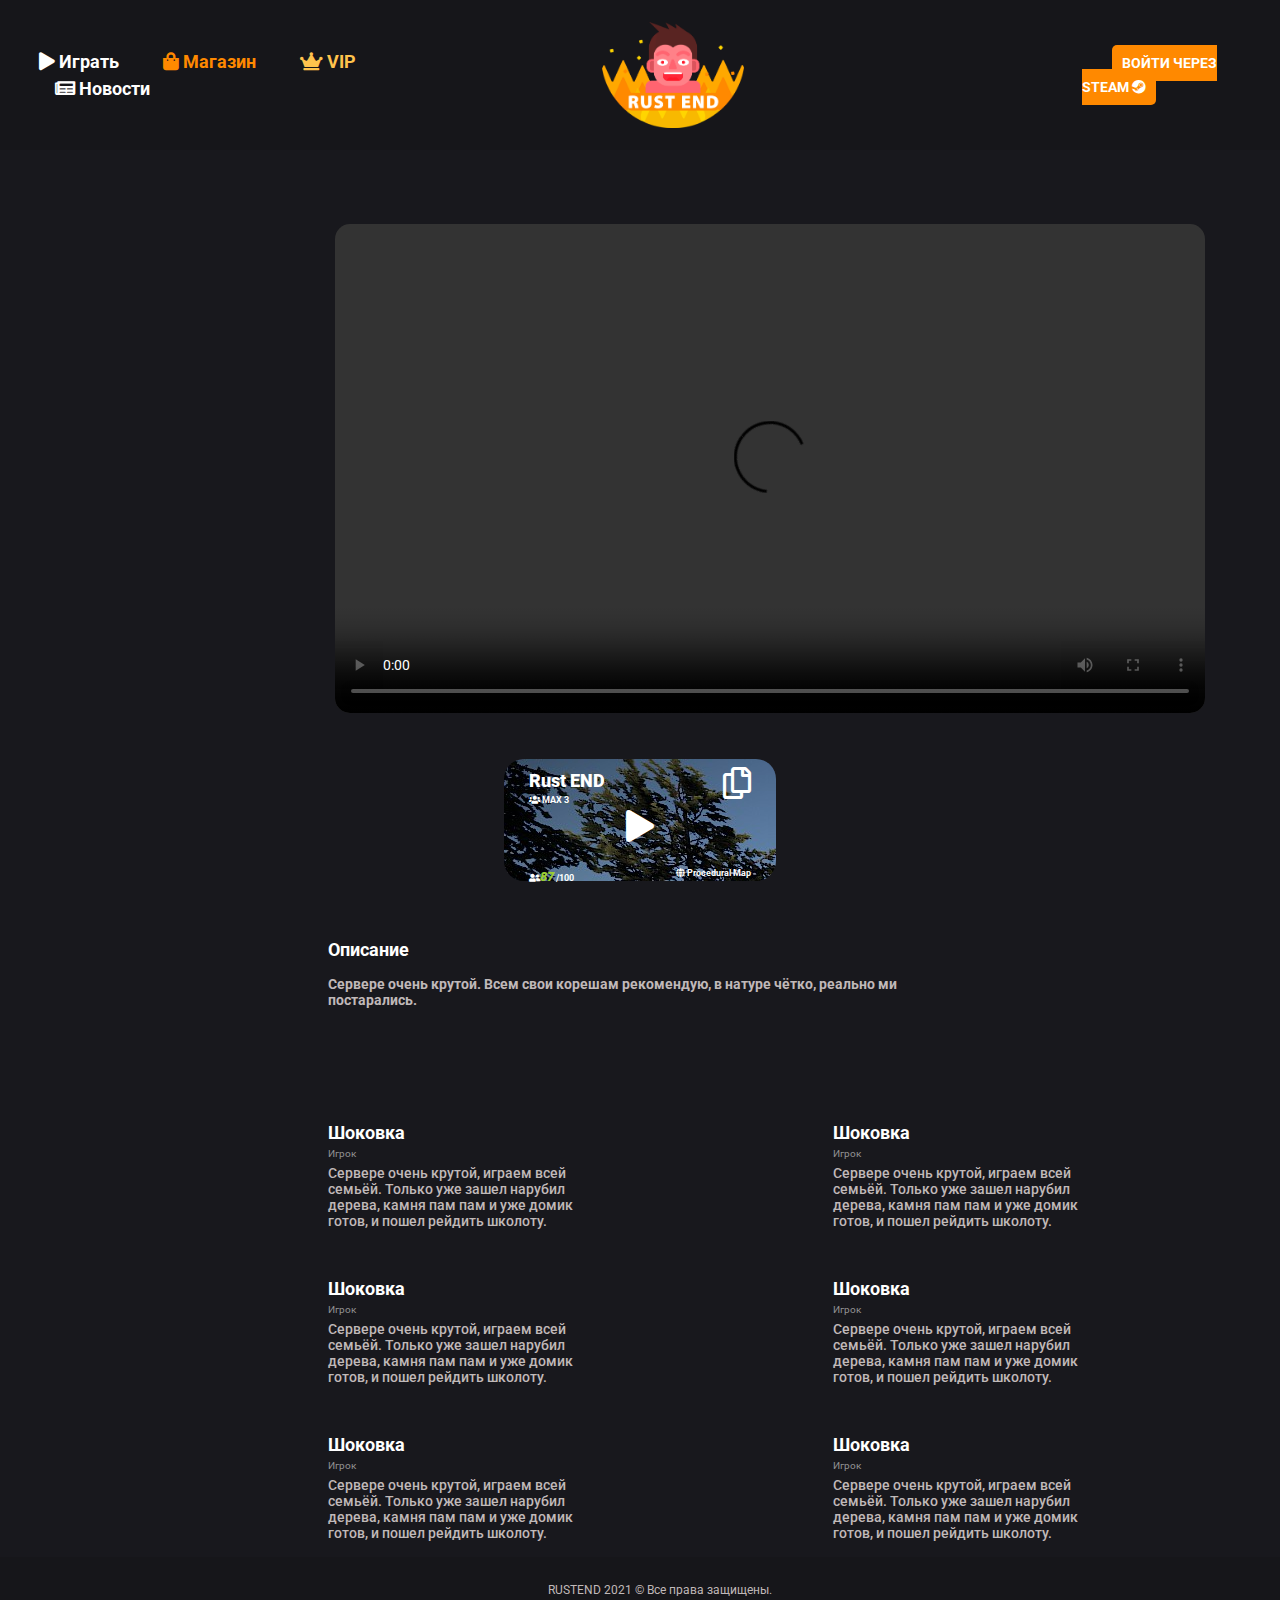
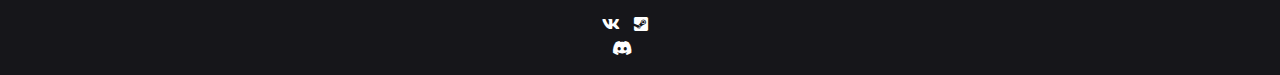
==== index.html @ 7dffd920 "secont commit" ====
<!DOCTYPE html>
<html lang="ru">

<head>
    <meta charset="UTF-8">
    <meta name="viewport" content="width=device-width, initial-scale=1.0">
    <title>Главная</title>
    <link rel="stylesheet" href="https://cdnjs.cloudflare.com/ajax/libs/font-awesome/5.11.2/css/all.css" />
</head>

<body>
    <header>
        <div class="container-fluid">
            <div class="row r1 align-items-center justify-content-between ">
                <div class="col-xl-4">
                    <nav>
                        <a href=""><i class="fas fa-play"></i> Играть</a>
                        <a href=""><i class="fas fa-shopping-bag"></i> Магазин</a>
                        <a href=""><i class="fas fa-crown"></i> VIP</a>
                        <a href=""><i class="fas fa-newspaper"></i> Новости</a>
                    </nav>
                </div>
                <div class="col-xl-3">
                    <a href=" #"><img src="./assets/logo.png" id="logo" alt="logo"></a>
                </div>
                <div class="col-xl-2 ">
                    <a id="auth" href=" #">ВОЙТИ ЧЕРЕЗ STEAM <i class="fab fa-steam"></i></a>
                </div>
            </div>
        </div>
    </header>
    <section id="main">
        <div class="container-fluid">
            <div class="row justify-content-center align-items-center ">
                <div class="col-xl-6 ">
                    <video width="320" height="240" controls>
                        <source src="movie.mp4" type="video/mp4">
                        Your browser does not support the video tag
                    </video>
                </div>
            </div>
            <div class="row justify-content-center align-items-center ">
                    <div class="serv">
                        <div class="fr row justify-content-between">
                            <div>
                                <p class="serv-name">Rust END</p>
                                <p class="max-players"><i class="fas fa-users"></i> MAX 3</p>
                            </div>
                            <div>
                                <a href=""><i class="far fa-2x fa-copy"></i></a>
                            </div>
                        </div>
                        <div class=" row justify-content-center">
                            <a class="pla" href=""><i class="fas fa-2x fa-play"></i></a>
                        </div>
                        <div class="fr row justify-content-between">
                            <div>
                                <p class="players"><i class="fas fa-user-friends"></i><i class="curent_players">87</i>
                                    /100</p>
                            </div>
                            <div>
                                <p class="map"><i class="fas fa-globe"></i> Procedural Map</p>
                            </div>
                        </div>
                    </div>
                </div>
            </div>
            <div class="row ">
                <div class="col-xl-6 offset-xl-3">
                    <p class="descr">Описание</p>
                    <p class="description">Сервере очень крутой. Всем свои корешам рекомендую, в натуре чётко, реально
                        ми постарались.</p>
                </div>
            </div>
            <div class="row ">
                <div class="col-xl-3 offset-xl-3">
                    <div class="coment">
                        <p class="come-1">Шоковка</p>
                        <p class="come-2">Игрок</p>
                        <p class="come-3">Сервере очень крутой, играем всей семьёй.
                            Только уже зашел нарубил дерева, камня
                            пам пам и уже домик готов, и пошел рейдить
                            школоту.</p>
                    </div>
                </div>
                    <div class="col-xl-3 cs">
                    <div class="coment">
                        <p class="come-1">Шоковка</p>
                        <p class="come-2">Игрок</p>
                        <p class="come-3">Сервере очень крутой, играем всей семьёй.
                            Только уже зашел нарубил дерева, камня
                            пам пам и уже домик готов, и пошел рейдить
                            школоту.</p>
                    </div>
                </div>
                </div>
                <div class="row ">
                    <div class="col-xl-3 offset-xl-3">
                        <div class="coment">
                            <p class="come-1">Шоковка</p>
                            <p class="come-2">Игрок</p>
                            <p class="come-3">Сервере очень крутой, играем всей семьёй.
                                Только уже зашел нарубил дерева, камня
                                пам пам и уже домик готов, и пошел рейдить
                                школоту.</p>
                        </div>
                    </div>
                        <div class="col-xl-3 cs">
                        <div class="coment">
                            <p class="come-1">Шоковка</p>
                            <p class="come-2">Игрок</p>
                            <p class="come-3">Сервере очень крутой, играем всей семьёй.
                                Только уже зашел нарубил дерева, камня
                                пам пам и уже домик готов, и пошел рейдить
                                школоту.</p>
                        </div>
                    </div>
                    </div>
                    <div class="row ">
                        <div class="col-xl-3 offset-xl-3">
                            <div class="coment">
                                <p class="come-1">Шоковка</p>
                                <p class="come-2">Игрок</p>
                                <p class="come-3">Сервере очень крутой, играем всей семьёй.
                                    Только уже зашел нарубил дерева, камня
                                    пам пам и уже домик готов, и пошел рейдить
                                    школоту.</p>
                            </div>
                        </div>
                            <div class="col-xl-3 cs">
                            <div class="coment">
                                <p class="come-1">Шоковка</p>
                                <p class="come-2">Игрок</p>
                                <p class="come-3">Сервере очень крутой, играем всей семьёй.
                                    Только уже зашел нарубил дерева, камня
                                    пам пам и уже домик готов, и пошел рейдить
                                    школоту.</p>
                            </div>
                        </div>
                        </div>
            </div>
        </div>
    </section>
    <footer>
        <div class="container-fluid">
            <div class="row ">
                <div class="col-xl-3 offset-xl-5">
                    <p class="cprght">RUSTEND 2021 © Все права защищены. </p>
                </div>
            </div>
            <div class="row justify-content-center">
                <div class="col-xl-1 medias">
                    <a href=""><i class="fab fa-vk"></i></a>
                    <a href=""><i class="fab fa-steam-square"></i></a>
                    <a href=""><i class="fab fa-discord"></i></a>
                </div>
            </div>
        </div>
    </footer>

    <link rel="stylesheet" href="./css_js/style.css">
    <link rel="stylesheet" href="./css_js/bootstrap.min.css">
    <script src="./css_js/jquery-3.5.1.min.js"></script>
    <script src="./css_js/bootstrap.min.js"></script>
</body>

</html>
---- css_js/style.css ----
@import url('https://fonts.googleapis.com/css2?family=Roboto:wght@700&display=swap');
header{
    background-color: #16161A;
}

.r1{
  height: 150px;
}

nav a{
    font-family: 'Roboto', sans-serif;
    font-size: 18px;
    font-weight: 700;
    margin-left: 40px;
    color: white;
}


nav a:first-child{
  margin-left: 24px;
}

nav a:nth-child(2){
 color: #FF8900;
}

nav a:nth-child(3){
  color: #FFC34D;
 }

 nav a:hover{
  text-decoration: none;
  color: #b4b4b4;
}

#logo{
  height: 106px;
  width: 142px;
  text-align: center;
}

#auth{
  height: 42px;
  width: 192px;
  background-color: #FF8900;
  color: white;
  text-decoration: none;
  font-family: 'Roboto', sans-serif;
  font-size: 14px;
  font-weight: bold;
  border-radius: 5px;
  padding: 10px;
  margin-left: 30px;
}

#auth:hover{
  background-color: #b4b4b4;
}

#main{
  background-color: #18181D;
}


video{
  width: 870px;
  height: 489px;
  margin-top: 74px;
  margin-bottom: 39px;
  border-radius: 15px;
}

.serv{
  border-radius: 20px;
  margin-bottom: 58px;
  height: 122px;
  width: 272px;
  background-color: white;
  background-image: url("../assets/2.jpg");
}

.serv *{
  
  color: white;
}


.fr{

  padding-top: 8px;
  padding-left: 40px;
  padding-right: 40px;
}

.fr div{
  display: inline-block;
}

.serv-name{
font-style: normal;
font-weight: 900;
font-size: 18px;
margin-bottom: 0px;
}

.max-players{
font-family: 'Roboto', sans-serif;
font-style: normal;
font-weight: bold;
font-size: 9px;
  }
.pla{
  transform: translateY(-40%);
}
  .map{
    font-family: 'Roboto', sans-serif;
    font-style: normal;
    font-weight: bold;
    font-size: 9px;
      }

      .players{
        font-family: 'Roboto', sans-serif;
        font-style: normal;
        font-weight: bold;
        font-size: 9px;
          }
          .curent_players{
            font-family: 'Roboto', sans-serif;
            font-size: 13px;
            font-weight: bolder;
             color: yellowgreen;
          }
      
.descr{
  font-family: 'Roboto', sans-serif;
font-style: normal;
color: white;
font-weight: bold;
font-size: 18px;
line-height: 21px;
}

.description{
  margin-top: 10px;
  margin-bottom: 81px;
  font-family: 'Roboto', sans-serif;
  color: #C0B9B9;
  font-style: normal;
  font-weight: bold;
  font-size: 14px;
  line-height: 16px;
}

.coment{
  margin-top: 33px;
  width: 250px;
}



.come-1{
font-family: 'Roboto', sans-serif;
color: white;
font-style: normal;
font-weight: bold;
font-size: 18px;
line-height: 21px;
margin-bottom: 5px;
}

.come-2{
  font-family: 'Roboto', sans-serif;
  color: #929292;
  font-style: normal;
font-weight: normal;
font-size: 10px;
line-height: 12px;
margin-bottom: 5px;
  }

  .come-3{
    font-family: 'Roboto', sans-serif;
    color:#C0B9B9;;
    font-style: normal;
    font-weight: 500;
    font-size: 14px;
    line-height: 16px;
    }

.cs{
  margin-left: 178px;
}

footer{
  background-color: #16161A;
}

.cprght{
  margin-top: 26px;
  font-style: normal;
font-weight: normal;
font-size: 12px;
line-height: 14px;
color: #C0B9B9;
font-family: 'Roboto', sans-serif;
}

.medias{
  margin-bottom: 14px;
}

.medias a{
  margin-left: 10px;
  color: white;
  margin-bottom: 14px;
}

.medias a:first-child{
  margin-left: 0px;

}
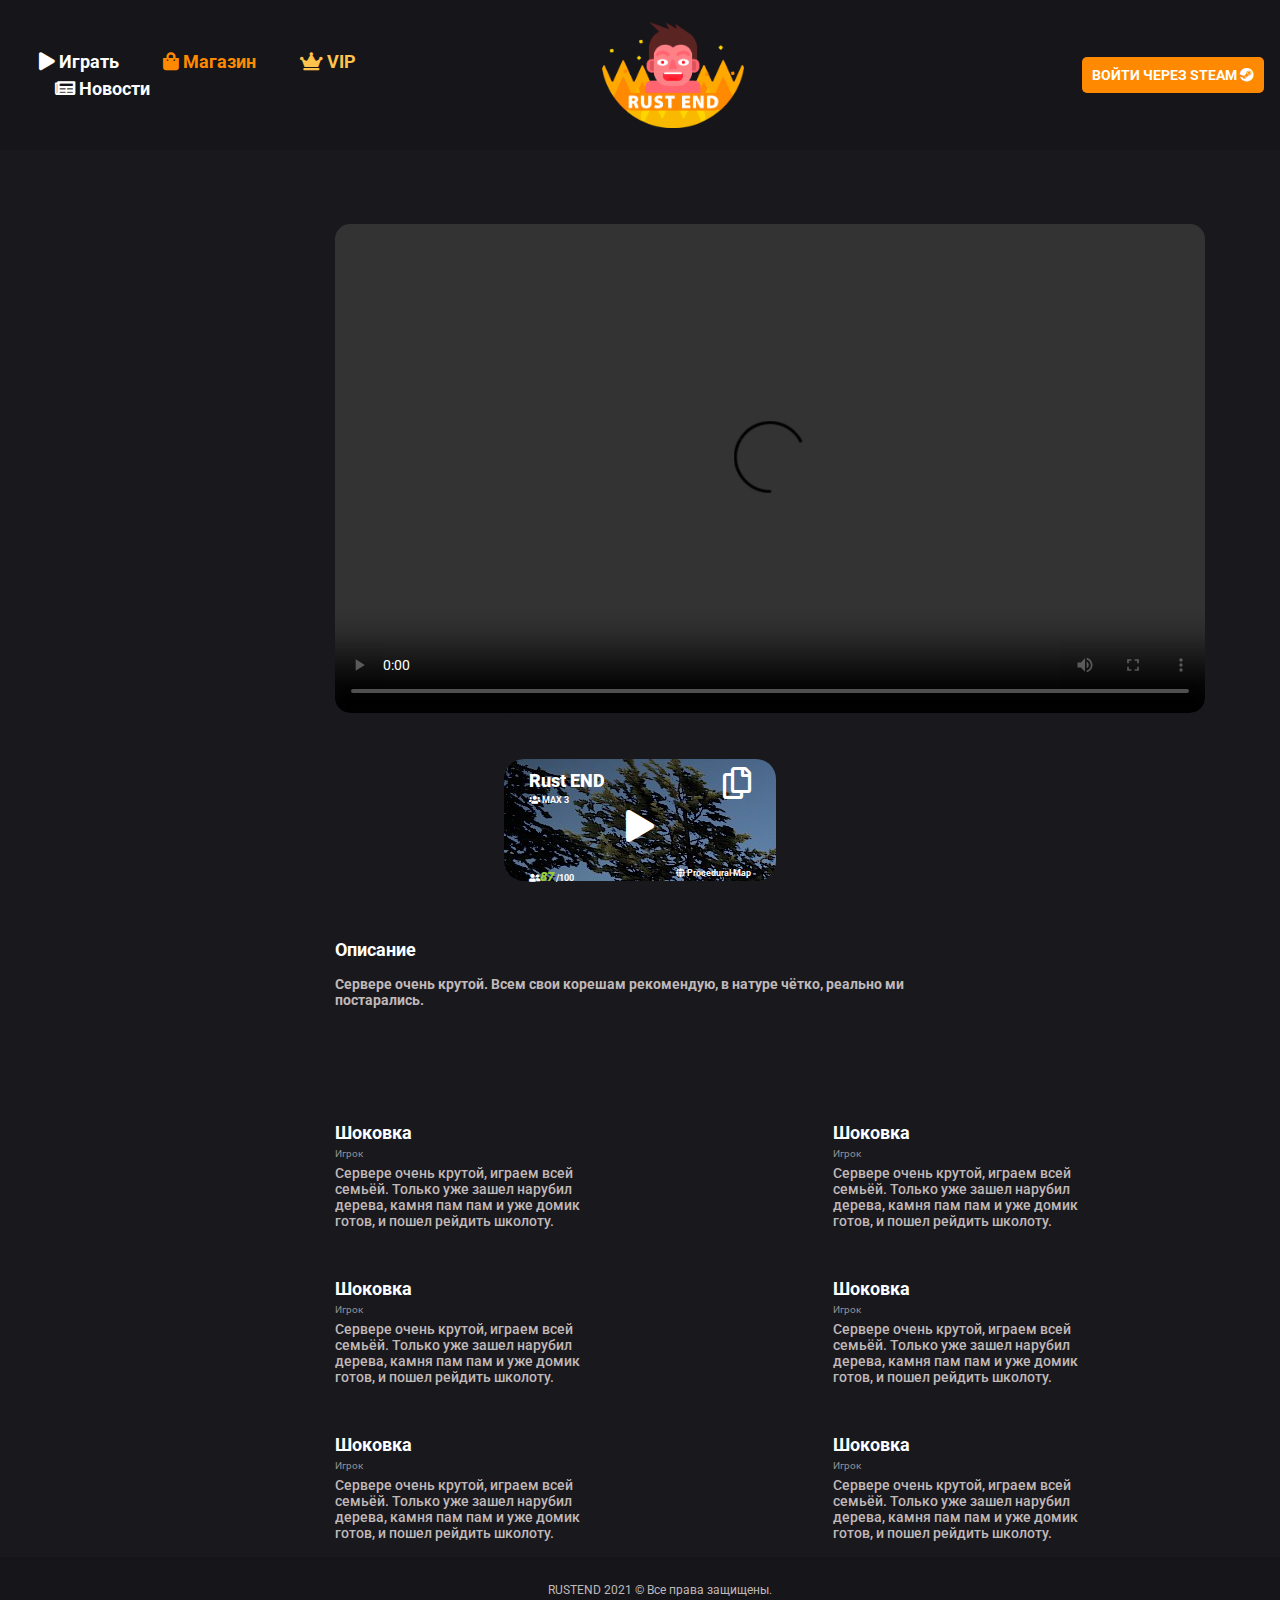
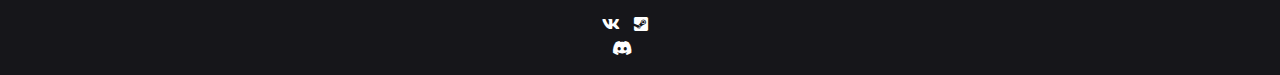
==== commit bace3bb6: "dv" ====
--- a/index.html
+++ b/index.html
@@ -64,7 +64,6 @@
                         </div>
                     </div>
                 </div>
-            </div>
             <div class="row ">
                 <div class="col-xl-6 offset-xl-3">
                     <p class="descr">Описание</p>
--- a/css_js/style.css
+++ b/css_js/style.css
@@ -50,7 +50,7 @@
   font-weight: bold;
   border-radius: 5px;
   padding: 10px;
-  margin-left: 30px;
+ 
 }
 
 #auth:hover{
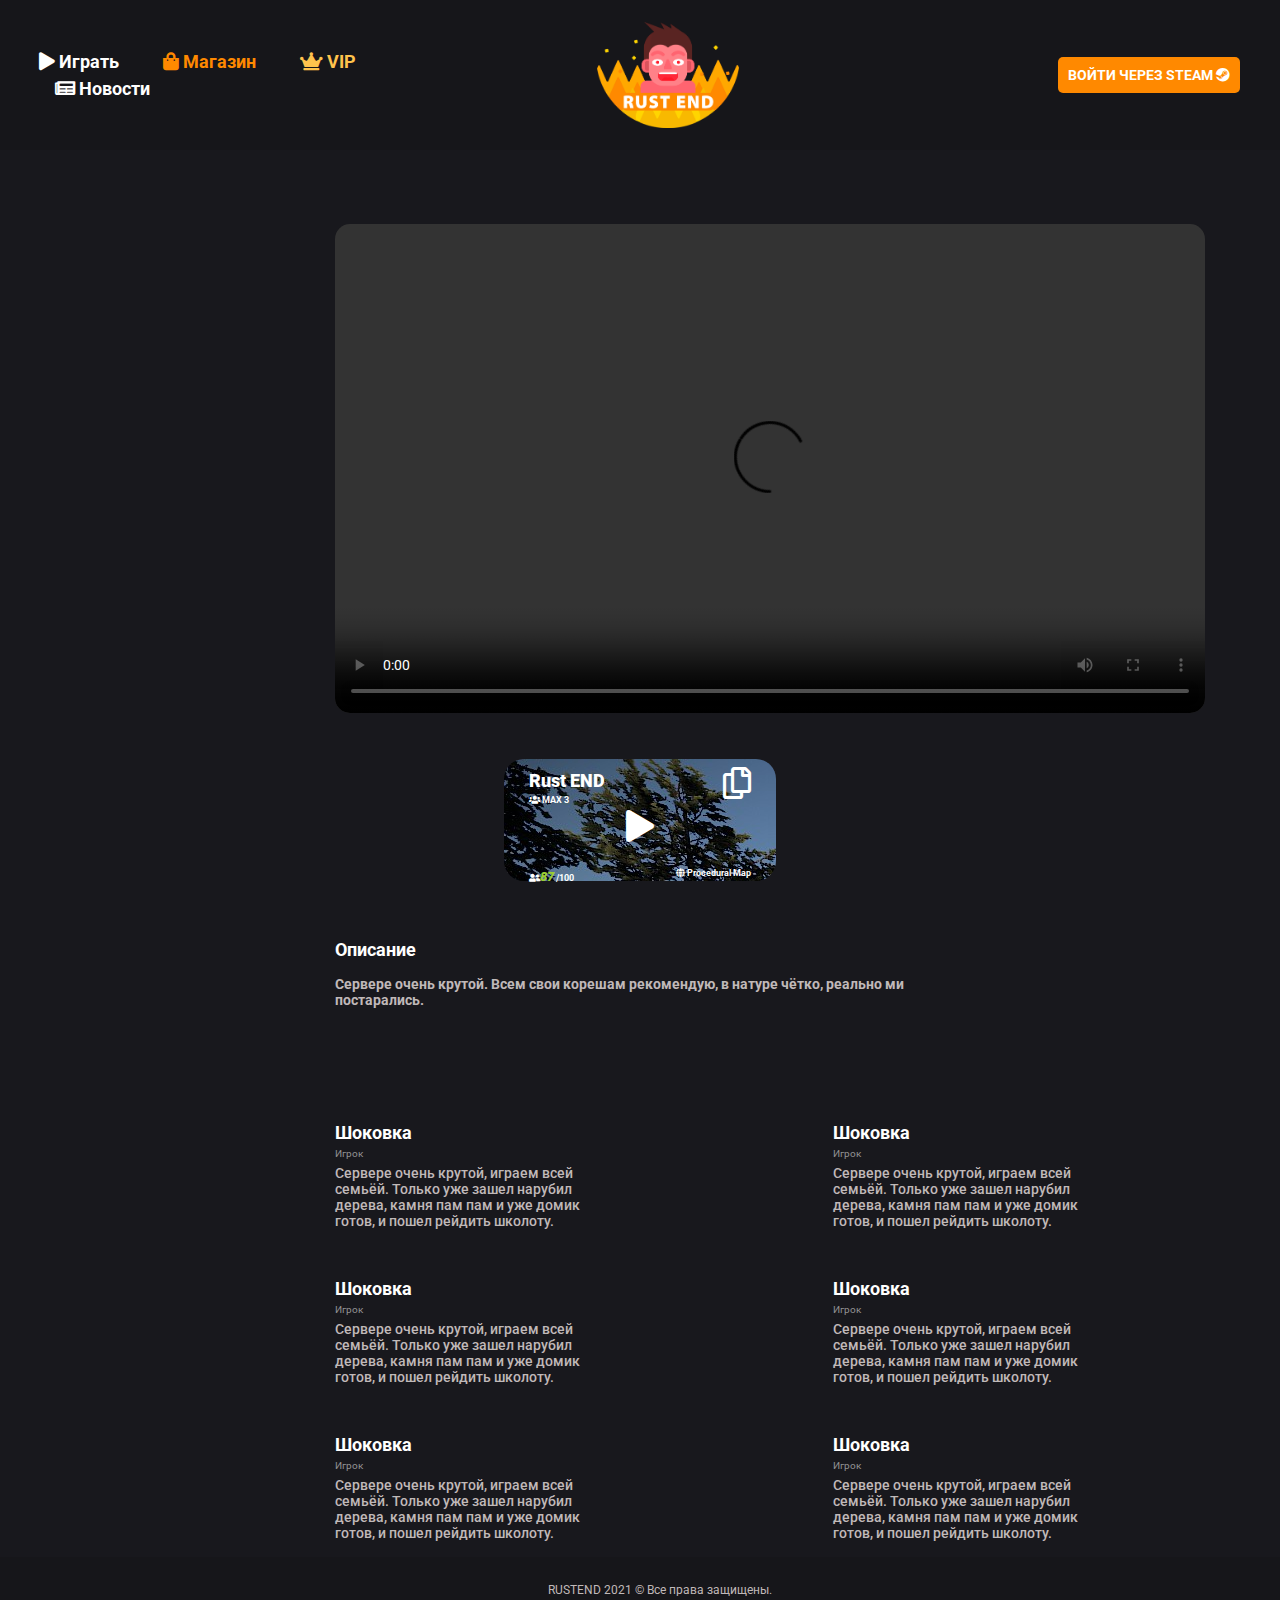
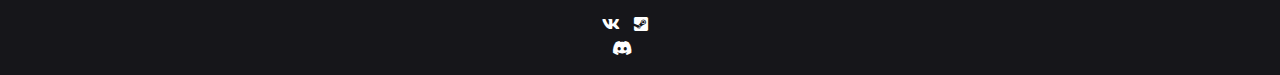
==== commit 70ff2213: "vipki" ====
--- a/index.html
+++ b/index.html
@@ -14,22 +14,22 @@
             <div class="row r1 align-items-center justify-content-between ">
                 <div class="col-xl-4">
                     <nav>
-                        <a href=""><i class="fas fa-play"></i> Играть</a>
+                        <a href="index.html"><i class="fas fa-play"></i> Играть</a>
                         <a href=""><i class="fas fa-shopping-bag"></i> Магазин</a>
-                        <a href=""><i class="fas fa-crown"></i> VIP</a>
+                        <a href="vip.html"><i class="fas fa-crown"></i> VIP</a>
                         <a href=""><i class="fas fa-newspaper"></i> Новости</a>
                     </nav>
                 </div>
                 <div class="col-xl-3">
                     <a href=" #"><img src="./assets/logo.png" id="logo" alt="logo"></a>
                 </div>
-                <div class="col-xl-2 ">
+                <div class="col-xl-push-2 ">
                     <a id="auth" href=" #">ВОЙТИ ЧЕРЕЗ STEAM <i class="fab fa-steam"></i></a>
                 </div>
             </div>
         </div>
     </header>
-    <section id="main">
+    <section class="main">
         <div class="container-fluid">
             <div class="row justify-content-center align-items-center ">
                 <div class="col-xl-6 ">
--- a/css_js/style.css
+++ b/css_js/style.css
@@ -42,6 +42,7 @@
 #auth{
   height: 42px;
   width: 192px;
+  margin-right: 40px;
   background-color: #FF8900;
   color: white;
   text-decoration: none;
@@ -56,8 +57,7 @@
 #auth:hover{
   background-color: #b4b4b4;
 }
-
-#main{
+.main{
   background-color: #18181D;
 }
 
@@ -219,4 +219,307 @@
 .medias a:first-child{
   margin-left: 0px;
 
-}+}
+
+
+.vipki{
+  background-color: #18181D;
+
+}
+
+
+.bronze{
+  margin-top: 264px;
+  width: 310px;
+  border-radius: 15px;
+  background-color: red;
+  margin-bottom: 180px;
+  background-color: #000000;
+}
+
+.silver{
+  margin-top: 205px;
+  width: 310px;
+
+  border-radius: 15px;
+background-color: red;
+margin-bottom: 180px;
+background-color: #000000;
+}
+
+.gold{
+  margin-top: 120px;
+  width: 310px;
+  border-radius: 15px;
+  border: 2px solid #FFEA80;
+  box-shadow: 0px 0px 4px 5px rgba(255, 234, 128, 0.25), inset 0px 0px 10px 2px #FFEA80;
+background-color: red;
+margin-bottom: 180px;
+background-color: #000000;
+  }
+
+
+.znak{
+  display: table;
+  margin: 0 auto;
+  width: 76px;
+height: 77px;
+transform: translateY(-50%);
+}
+
+.zhl{
+
+height: 47px;
+display: table;
+margin: 0 auto;
+font-family: 'Roboto', sans-serif;
+font-style: normal;
+font-weight: bold;
+font-size: 48px;
+line-height: 56px;
+color: #FFFFFF;
+text-shadow: -4px 0px 0px #D25F2D;
+}
+
+.opor{
+font-family: 'Roboto', sans-serif;
+font-style: normal;
+font-weight: bold;
+font-size: 10px;
+line-height: 12px;
+color: #817C7F;
+margin-left: 32px;
+margin-top: 32px;
+}
+
+.previleg li{
+  margin-top: 7px;
+}
+
+.previleg li{
+font-family: 'Roboto', sans-serif;
+font-style: normal;
+font-weight: bold;
+font-size: 12px;
+line-height: 14px;
+color: #FFFFFF;
+}
+
+.ciara{
+  margin-top: 28px;
+  border: 0.01px solid #AEAEAE;
+  }
+
+ .lngth{
+  display: table;
+  margin: 0 auto;
+  margin-top: 19px;
+  font-family: 'Roboto', sans-serif;
+font-style: normal;
+font-weight: 900;
+font-size: 9px;
+line-height: 11px;
+color: #817C7F;
+   }
+
+   .pric{
+    display: table;
+    margin: 0 auto;
+    margin-top: 17px;
+    font-family: 'Roboto', sans-serif;
+    font-style: normal;
+    font-weight: bold;
+    font-size: 18px;
+    line-height: 21px;
+    color: #FFFFFF;
+   }
+
+   .pric img{
+   transform: translateY(-25%);
+   }
+
+   .kup{
+     transform: translateY(-37px);
+    width: 264px;
+   height: 37px;
+   display: table;
+   margin: 0 auto;
+   padding-top: 5px;   
+   margin-top: 56px;
+   background: #FF8900;
+  border-radius: 5px;
+  font-family: 'Roboto', sans-serif;
+  text-align: center;
+font-style: normal;
+font-weight: 900;
+font-size: 18px;
+text-decoration: none;
+color: #FFFFFF;
+  }
+
+    .kup:hover{
+      text-decoration: none;
+      color: white;
+      background-color: #b4b4b4;
+    }
+
+.modal{
+  -webkit-backdrop-filter: blur(10px);
+  backdrop-filter: blur(10px);
+}
+
+.modal-content{
+  width: 354px;
+  height: 544px;
+border: 1px solid #FF8900;
+box-shadow: 0px 0px 4px #FF8900, inset 0px 0px 4px 2px #FF8900;
+}
+.modal-backdrop
+{
+    opacity:0.3 !important;
+}
+#mdd{
+  background-color:#161619;
+  border-radius: 20px;
+}
+
+.modal-content img{
+  width: 142px;
+height: 106px;
+display: table;
+margin: 0 auto;
+margin-top: 55px;
+}
+
+.modal-content p{
+  margin-top: 31px;
+  font-family: 'Roboto', sans-serif;
+  font-style: normal;
+  font-weight: 500;
+  font-size: 12px;
+  line-height: 95%;
+  text-align: center;
+  letter-spacing: 0.03em;
+  color: #FFFFFF;
+  
+}
+.close{
+  color: white;
+  margin-left: 92%;
+  margin-top: 7px;
+  margin-right: 10px;
+}
+
+.modal-content p:last-child{
+  max-width: 250px;
+  text-align: center;
+  display: table;
+  margin: 0 auto;
+  margin-top: 32px;
+  margin-bottom: 32px;
+}
+.modal-content i{
+  font-family: 'Roboto', sans-serif;
+font-style: normal;
+font-weight: bold;
+font-size: 10px;
+margin-top: 20px;
+margin-bottom: 5px;
+text-align: center;
+line-height: 12px;
+color: #817C7F;
+}
+.modal-content a{
+  padding-top: 5px;
+  padding-bottom: 5px;
+  margin-top: 5px;
+  width: 235px;
+height: 28px;
+background: #18181D;
+border: 1px solid #505053;
+box-sizing: border-box;
+border-radius: 5px;
+display: table;
+margin: 0 auto;
+font-family: 'Roboto', sans-serif;
+text-align: center;
+color: #FFFFFF;
+text-decoration: none;
+pointer-events: none;
+   cursor: default;
+}
+
+#coal2{
+  display: inline-block;
+  height: 24px;
+  width: 25px;
+  margin: 0px;
+  transform: translateY(-3px);
+}
+
+.modal-content a:not([href]) {
+  color: white;
+  text-decoration: none;
+}
+
+.lng2{
+  font-family: 'Roboto', sans-serif;
+  width: 240px;
+font-style: normal;
+font-weight: bold;
+font-size: 10px;
+line-height: 12px;
+margin-bottom: 25px;
+}
+
+.selsr{
+  margin-top: 50%;
+  font-family: 'Roboto', sans-serif;
+color: white;
+font-style: normal;
+font-weight: bold;
+font-size: 14px;
+line-height: 16px;
+letter-spacing: 0.095em;
+color: #FFFFFF;
+}
+.btn-group{
+  margin-top: 5px;
+}
+.btn-secondary{
+  width: 163px;
+height: 162px;
+background-color:transparent ;
+box-shadow: inset 0px 0px 10px 1px rgba(255, 255, 255, 0.25);
+border-radius: 10px 0px 0px 0px;
+}
+.btn-secondary:nth-child(3){
+ display: inline;
+}
+.by{
+  font-size: 24px;
+  margin-top: 50%;
+  transform: translateY(-50%);
+}
+
+.durat{
+  font-family: 'Roboto', sans-serif;
+font-style: normal;
+font-weight: bold;
+font-size: 18px;
+line-height: 21px;
+letter-spacing: 0.095em;
+float: left;
+color: #FFFFFF;
+margin-top: 25px;
+}
+
+.fa-calendar{
+  margin-right: 10px;
+}
+
+.ptv{
+ margin-top: 70px;
+}
+
+
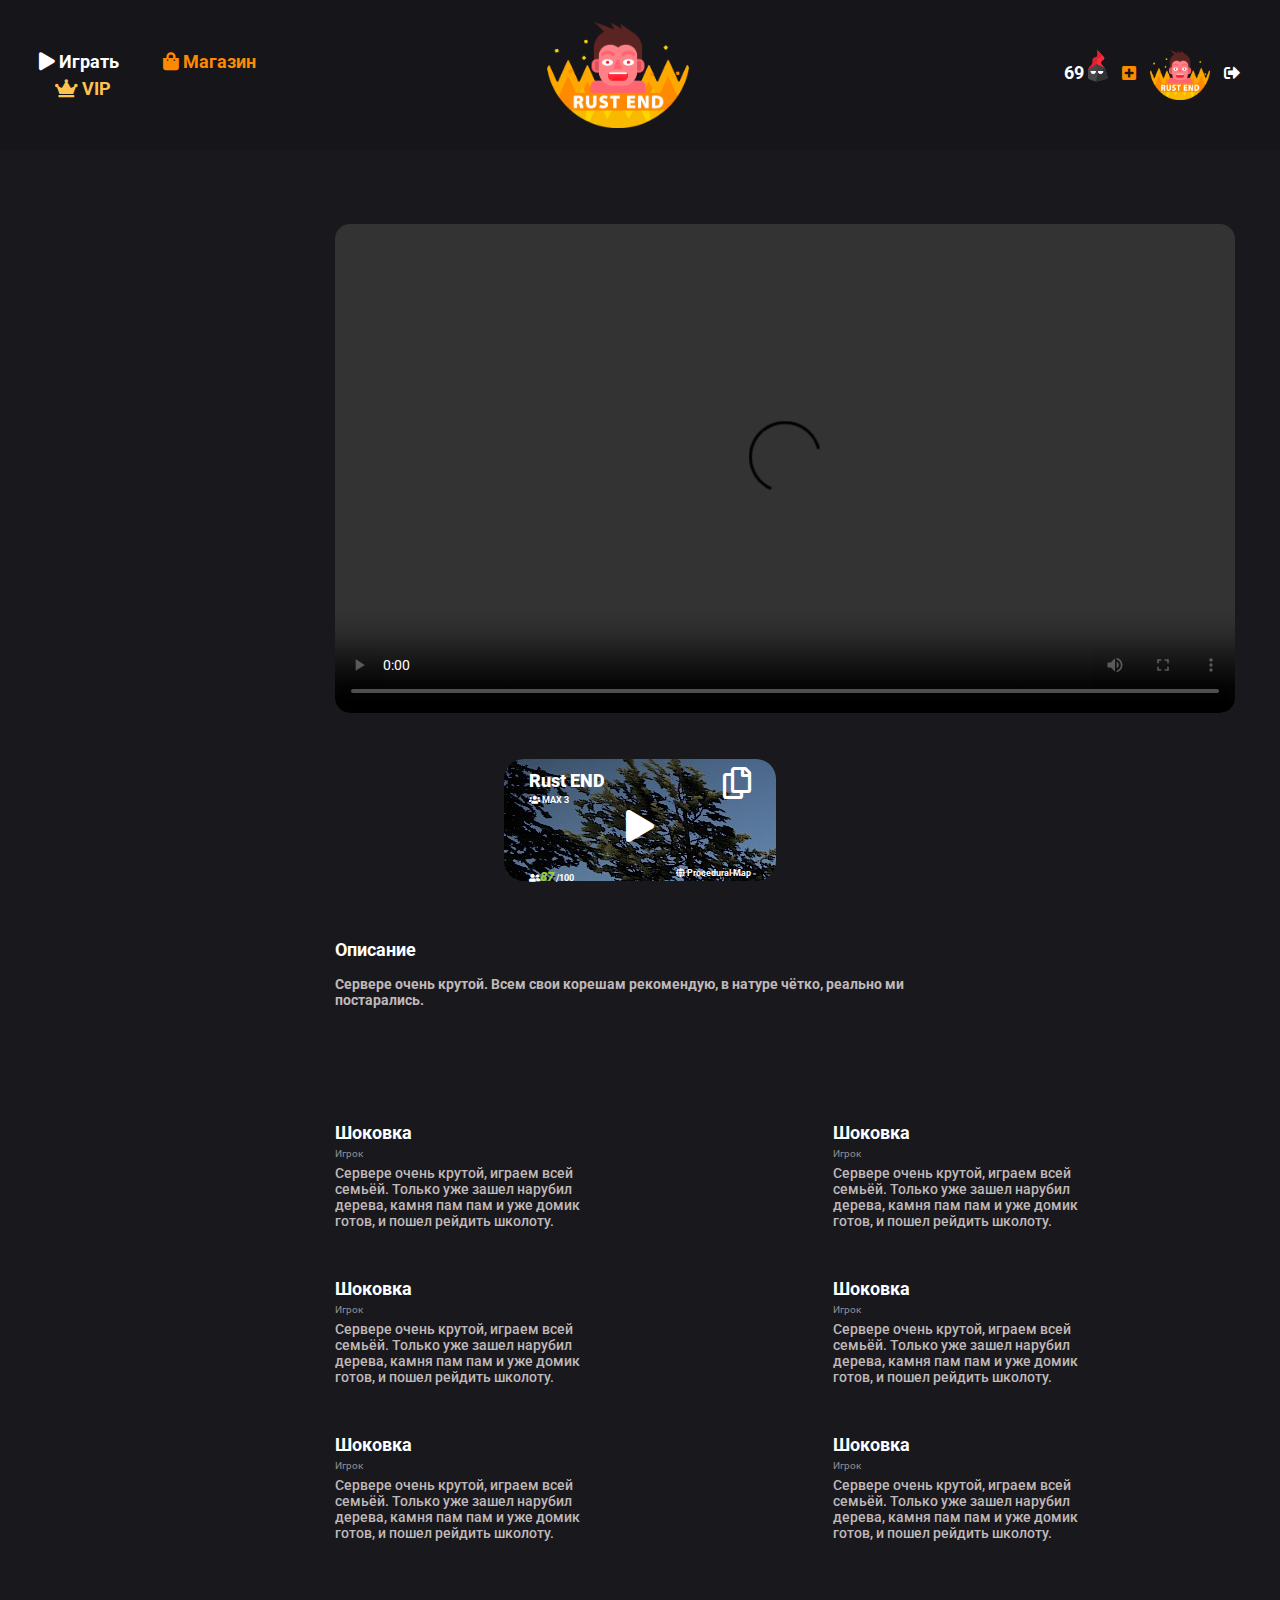
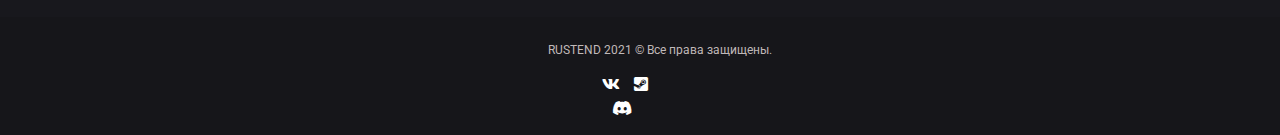
==== commit 3c638a83: "front beta" ====
--- a/index.html
+++ b/index.html
@@ -12,19 +12,25 @@
     <header>
         <div class="container-fluid">
             <div class="row r1 align-items-center justify-content-between ">
-                <div class="col-xl-4">
+                <div class="col-xl-3">
                     <nav>
                         <a href="index.html"><i class="fas fa-play"></i> Играть</a>
-                        <a href=""><i class="fas fa-shopping-bag"></i> Магазин</a>
+                        <a href="shop.html"><i class="fas fa-shopping-bag"></i> Магазин</a>
                         <a href="vip.html"><i class="fas fa-crown"></i> VIP</a>
-                        <a href=""><i class="fas fa-newspaper"></i> Новости</a>
+                        <!-- <a href=""><i class="fas fa-newspaper"></i> Новости</a> -->
                     </nav>
                 </div>
                 <div class="col-xl-3">
                     <a href=" #"><img src="./assets/logo.png" id="logo" alt="logo"></a>
                 </div>
-                <div class="col-xl-push-2 ">
-                    <a id="auth" href=" #">ВОЙТИ ЧЕРЕЗ STEAM <i class="fab fa-steam"></i></a>
+                <div class="col-xl-push-2">
+                    <!-- <a id="auth" href=" #">ВОЙТИ ЧЕРЕЗ STEAM <i class="fab fa-steam"></i></a> -->
+                    <div id="profile">
+                    <i class="pric">69 <img src="./assets/coal-money.svg"></img></i>
+                    <a id="add" href=""><i class="fas fa-plus-square"></i></a>
+                    <img id="picu" src="./assets/logo.png" class="rounded" alt="Cinque Terre">
+                    <a id="logout" href=""><i class="fas fa-sign-out-alt"></i></a>
+                </div>
                 </div>
             </div>
         </div>
@@ -32,7 +38,7 @@
     <section class="main">
         <div class="container-fluid">
             <div class="row justify-content-center align-items-center ">
-                <div class="col-xl-6 ">
+                <div class="col-xl-6">
                     <video width="320" height="240" controls>
                         <source src="movie.mp4" type="video/mp4">
                         Your browser does not support the video tag
@@ -115,7 +121,7 @@
                         </div>
                     </div>
                     </div>
-                    <div class="row ">
+                    <div class="row ent">
                         <div class="col-xl-3 offset-xl-3">
                             <div class="coment">
                                 <p class="come-1">Шоковка</p>
--- a/css_js/style.css
+++ b/css_js/style.css
@@ -36,7 +36,7 @@
 #logo{
   height: 106px;
   width: 142px;
-  text-align: center;
+  
 }
 
 #auth{
@@ -63,7 +63,7 @@
 
 
 video{
-  width: 870px;
+  width: 900px;
   height: 489px;
   margin-top: 74px;
   margin-bottom: 39px;
@@ -489,17 +489,36 @@
 .btn-secondary{
   width: 163px;
 height: 162px;
-background-color:transparent ;
-box-shadow: inset 0px 0px 10px 1px rgba(255, 255, 255, 0.25);
+margin-left: 0px;
+background-color:#161619 ;
+
 border-radius: 10px 0px 0px 0px;
+}
+.btn-secondary input{
+  visibility: hidden;
 }
 .btn-secondary:nth-child(3){
  display: inline;
 }
 .by{
   font-size: 24px;
-  margin-top: 50%;
-  transform: translateY(-50%);
+  margin-top: 30%;
+  
+}
+
+.bz{
+  display: table;
+  margin: 0 auto;
+  margin-top: -24px;
+  transform: translateY(40px);
+  font-family: 'Roboto', sans-serif;
+  font-style: normal;
+  font-weight: bold;
+  font-size: 18px;
+  color: #FFFFFF;
+ 
+  text-decoration: line-through;
+  text-decoration-color: red;
 }
 
 .durat{
@@ -522,4 +541,243 @@
  margin-top: 70px;
 }
 
-
+.nav-link{
+  font-family: 'Roboto', sans-serif;
+font-style: normal;
+font-weight: bold;
+font-size: 14px;
+line-height: 22px;
+color: #FFFFFF;
+max-width: 200px;
+}
+
+.nav-link:hover{
+  color: #b4b4b4;
+}
+
+.nav-link:hover{
+  color: #b4b4b4;
+}
+
+.nav-pills .nav-link.active{
+  color: #FF8900 !important;
+  background-color: transparent !important;
+  border-left: 2px solid #FF8900;
+  border-radius: 0px;
+}
+
+.item{
+  width: 162px;
+padding: 10px;
+display: inline-block;
+background: #161619;
+border-radius: 15px;
+margin: 10px;
+}
+
+
+.endr i{
+  display: table;
+  margin: 0 auto;
+  font-family: 'Roboto', sans-serif;
+font-style: normal;
+font-weight: 900;
+font-size: 10px;
+line-height: 12px;
+color: #505053;
+margin-top: 7px;
+}
+
+.srch-input{
+  margin-bottom: 20px;
+  margin-top: 25px;
+  background: #18181D;
+border: 1px solid #505053;
+box-sizing: border-box;
+border-radius: 5px;
+color: white;;
+}
+
+#find{
+  display: inline-block;
+  border-radius: 5px;
+}
+
+#find-ic{
+  color: white;
+
+}
+
+#v-pills-tabContent{
+  overflow: auto;
+  height: 600px;
+  margin: 10px;
+}
+
+#v-pills-tabContent::-webkit-scrollbar-track
+{
+	
+	border-radius: 10px;
+  background-color: #16161A;
+}
+
+#v-pills-tabContent::-webkit-scrollbar
+{
+	width: 10px;
+  background-color: #16161A;
+}
+
+#v-pills-tabContent::-webkit-scrollbar-thumb
+{
+	border-radius: 10px;
+	
+	background-color: #FF8900;
+}
+
+.it-im-a img{
+   margin-left: 50%;
+   transform: translateX(-50%);
+}
+.it-im-a:hover{
+  opacity: 0.5;
+}
+
+#buyModal #mdd{
+  width: 350px;
+}
+
+#buyModal p{
+  margin-top: 0px;
+}
+
+#ct{
+  margin-top: 0px;
+}
+
+#buyModal img{
+  display: table;
+  margin: 0 auto;
+  margin-top: 30px;
+  height: 125px;
+  width: 125px;
+}
+
+#am{
+  margin-top: 50px;
+}
+
+#buyModal input{
+  display: table;
+  margin: 0 auto;
+  width: 200px;
+  background-color: transparent;
+  color: white;
+  margin-top: 5px;
+  border: 1px solid  white;
+  text-align: center;
+}
+
+#prp{
+  background-color: #FF8900;
+  cursor: pointer;
+  pointer-events: all;
+}
+
+#prp:hover{
+  background-color: #b4b4b4;
+  color: white;
+  text-decoration: none;
+}
+
+#mn{
+  display: table;
+  margin: 0 auto;
+  margin-top: 1px;
+  font-family: 'Roboto', sans-serif;
+  font-style: normal;
+  font-weight: bold;
+  font-size: 18px;
+  line-height: 21px;
+  color: #FFFFFF;
+}
+
+#mn img{
+  height: 30px;
+  width: 30px;
+  display: inline-block;
+  transform: translateY(-20px);
+}
+
+.df a{
+  padding-top: 5px;
+  padding-bottom: 5px;
+  margin-top: 5px;
+  width: 235px;
+height: 28px;
+background: #FF8900;;
+border: 1px solid #505053;
+box-sizing: border-box;
+border-radius: 5px;
+display: table;
+margin: 0 auto;
+font-family: 'Roboto', sans-serif;
+text-align: center;
+color: #FFFFFF;
+text-decoration: inherit;
+pointer-events: all;
+   cursor: pointer;
+}
+
+.df a:hover{
+  text-decoration: none;
+  background-color: #b4b4b4;
+  color: white;
+}
+
+.sl{
+  height: 400px;
+}
+
+.bl{
+  height: 350px;
+}
+#add{
+ 
+  margin-left: 10px;
+  margin-right: 10px;
+  color: #FF8900;
+}
+
+#profile *{
+  display: inline;
+}
+
+#profile{
+  margin-right: 40px;
+}
+
+#picu{
+  height: 50px;
+  width: 60px;
+}
+
+#logout{
+  margin-left: 10px;
+  color: white;
+}
+
+#profile a:hover{
+ color: #b4b4b4;
+}
+
+.medias a:hover{
+  color: #b4b4b4;
+ }
+ 
+ .ent{
+   padding-bottom: 60px;
+ }
+
+ .mn{
+   transform: translateX(-50px);
+ }